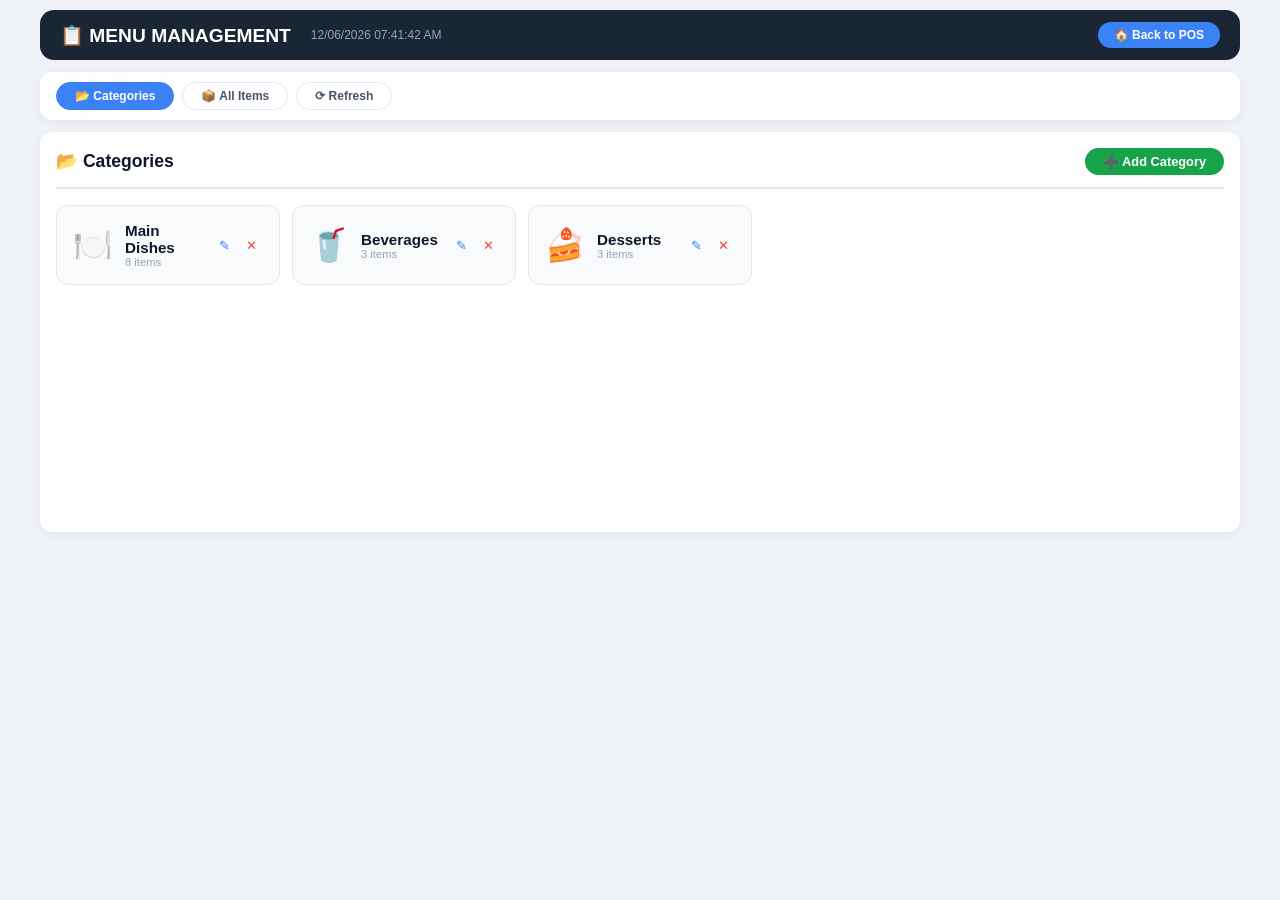
==== items.html @ c038de0b "Add files via upload" ====
<!DOCTYPE html>
<html lang="en">
<head>
    <meta charset="UTF-8" />
    <meta name="viewport" content="width=device-width, initial-scale=1.0, maximum-scale=1.0, user-scalable=no" />
    <title>Menu Management</title>
    <link rel="stylesheet" href="style-items.css" />
</head>
<body>

<!-- ===== HEADER ===== -->
<div class="main-header">
    <div class="header-left">
        <h1>📋 MENU MANAGEMENT</h1>
        <span class="datetime" id="datetime">--</span>
    </div>
    <div class="header-right">
        <button onclick="window.location.href='index.html'" class="back-btn">🏠 Back to POS</button>
    </div>
</div>

<!-- ===== ACTIONS BAR ===== -->
<div class="actions-bar">
    <button class="active" id="showCategoriesBtn">📂 Categories</button>
    <button id="showAllItemsBtn">📦 All Items</button>
    <button id="refreshBtn">⟳ Refresh</button>
</div>

<!-- ===== MAIN CONTENT ===== -->
<div class="main-content" id="mainContent">
    <!-- Rendered by JS -->
</div>

<!-- ===== ADD CATEGORY MODAL ===== -->
<div class="modal-overlay" id="addCategoryModal">
    <div class="modal modal-small">
        <div class="modal-header">
            <h2>📁 Add New Category</h2>
            <button class="close-btn" id="closeCategoryModalBtn">✕</button>
        </div>
        <label>Category Name</label>
        <input type="text" id="newCategoryName" placeholder="e.g. Seafood" />
        <div class="modal-actions">
            <button class="save-btn" id="saveCategoryBtn">💾 Save</button>
            <button class="cancel-btn" id="cancelCategoryBtn">✕ Cancel</button>
        </div>
    </div>
</div>

<!-- ===== ADD ITEM MODAL ===== -->
<div class="modal-overlay" id="addItemModal">
    <div class="modal modal-small">
        <div class="modal-header">
            <h2 id="itemModalTitle">➕ Add New Item</h2>
            <button class="close-btn" id="closeItemModalBtn">✕</button>
        </div>
        <label>Item Name</label>
        <input type="text" id="newItemName" placeholder="e.g. Grilled Fish" />
        <label>Price ($)</label>
        <input type="number" id="newItemPrice" placeholder="0.00" step="0.01" min="0" />
        <label>Category</label>
        <select id="newItemCategory">
            <!-- Rendered by JS -->
        </select>
        <input type="hidden" id="editItemId" value="" />
        <div class="modal-actions">
            <button class="save-btn" id="saveItemBtn">💾 Save</button>
            <button class="delete-btn" id="deleteItemBtn" style="display:none;">🗑 Delete</button>
            <button class="cancel-btn" id="cancelItemBtn">✕ Cancel</button>
        </div>
    </div>
</div>

<script>
// ============================================================
//  DATA
// ============================================================
const STORAGE_KEY = 'hotel_items';
const CATEGORY_KEY = 'hotel_categories';

let items = [];
let categories = [];
let currentView = 'categories';
let editingCategory = null;

// ============================================================
//  LOAD / SAVE
// ============================================================
function loadData() {
    try {
        const storedCategories = localStorage.getItem(CATEGORY_KEY);
        categories = storedCategories ? JSON.parse(storedCategories) : ['main', 'drinks', 'desserts'];
        
        const storedItems = localStorage.getItem(STORAGE_KEY);
        if (storedItems) {
            items = JSON.parse(storedItems);
        } else {
            items = [
                { id: 1, name: '🍔 Burger', price: 8.99, category: 'main' },
                { id: 2, name: '🍕 Pizza', price: 10.99, category: 'main' },
                { id: 3, name: '🍝 Pasta', price: 9.99, category: 'main' },
                { id: 4, name: '🥗 Salad', price: 6.99, category: 'main' },
                { id: 5, name: '🍜 Noodles', price: 7.99, category: 'main' },
                { id: 6, name: '🍗 Chicken', price: 11.99, category: 'main' },
                { id: 7, name: '🥩 Steak', price: 15.99, category: 'main' },
                { id: 8, name: '🍣 Sushi', price: 12.99, category: 'main' },
                { id: 9, name: '🥤 Soda', price: 2.99, category: 'drinks' },
                { id: 10, name: '🧃 Juice', price: 3.49, category: 'drinks' },
                { id: 11, name: '☕ Coffee', price: 2.99, category: 'drinks' },
                { id: 12, name: '🍰 Cake', price: 4.99, category: 'desserts' },
                { id: 13, name: '🍦 Ice Cream', price: 3.99, category: 'desserts' },
                { id: 14, name: '🍪 Cookies', price: 2.49, category: 'desserts' },
            ];
            saveItems();
        }
        
        // Ensure all categories exist in items
        items.forEach(item => {
            if (!categories.includes(item.category)) {
                categories.push(item.category);
                saveCategories();
            }
        });
        
    } catch (e) {
        console.error('Load error:', e);
        items = [];
        categories = ['main', 'drinks', 'desserts'];
    }
}

function saveItems() { localStorage.setItem(STORAGE_KEY, JSON.stringify(items)); }
function saveCategories() { localStorage.setItem(CATEGORY_KEY, JSON.stringify(categories)); }

// ============================================================
//  DOM REFS
// ============================================================
const mainContent = document.getElementById('mainContent');
const datetimeEl = document.getElementById('datetime');
const addCategoryModal = document.getElementById('addCategoryModal');
const addItemModal = document.getElementById('addItemModal');
const newCategoryName = document.getElementById('newCategoryName');
const newItemName = document.getElementById('newItemName');
const newItemPrice = document.getElementById('newItemPrice');
const newItemCategory = document.getElementById('newItemCategory');
const editItemId = document.getElementById('editItemId');
const itemModalTitle = document.getElementById('itemModalTitle');
const deleteItemBtn = document.getElementById('deleteItemBtn');

// ============================================================
//  CLOCK
// ============================================================
function updateClock() {
    const now = new Date();
    const d = now.toLocaleDateString('en-US', { month: '2-digit', day: '2-digit', year: 'numeric' });
    const t = now.toLocaleTimeString('en-US', { hour12: true, hour: '2-digit', minute: '2-digit', second: '2-digit' });
    datetimeEl.textContent = `${d} ${t}`;
}
updateClock();
setInterval(updateClock, 1000);

// ============================================================
//  RENDER CATEGORIES
// ============================================================
function renderCategories() {
    currentView = 'categories';
    document.getElementById('showCategoriesBtn').classList.add('active');
    document.getElementById('showAllItemsBtn').classList.remove('active');
    
    let html = `
        <div class="view-header">
            <h2>📂 Categories</h2>
            <button class="add-btn" id="addCategoryBtn">➕ Add Category</button>
        </div>
        <div class="category-grid">
    `;
    
    categories.forEach(cat => {
        const count = items.filter(i => i.category === cat).length;
        const icon = getCategoryIcon(cat);
        const displayName = getCategoryDisplayName(cat);
        
        html += `
            <div class="category-card" onclick="showCategoryItems('${cat}')">
                <div class="cat-icon">${icon}</div>
                <div class="cat-info">
                    <div class="cat-name">${displayName}</div>
                    <div class="cat-count">${count} items</div>
                </div>
                <div class="cat-actions">
                    <button class="cat-edit" onclick="event.stopPropagation();editCategory('${cat}')">✎</button>
                    <button class="cat-delete" onclick="event.stopPropagation();deleteCategory('${cat}')">✕</button>
                </div>
            </div>
        `;
    });
    
    html += '</div>';
    mainContent.innerHTML = html;
    
    document.getElementById('addCategoryBtn').addEventListener('click', openAddCategoryModal);
}

// ============================================================
//  SHOW CATEGORY ITEMS
// ============================================================
function showCategoryItems(category) {
    currentView = 'category-items';
    const catItems = items.filter(i => i.category === category);
    const displayName = getCategoryDisplayName(category);
    const icon = getCategoryIcon(category);
    
    let html = `
        <div class="view-header">
            <button class="back-btn-small" onclick="renderCategories()">⬅ Back</button>
            <h2>${icon} ${displayName}</h2>
            <button class="add-btn" onclick="openAddItemModal('${category}')">➕ Add Item</button>
        </div>
        <div class="item-grid">
    `;
    
    if (catItems.length === 0) {
        html += `<div class="empty-state">No items in this category</div>`;
    } else {
        catItems.forEach(item => {
            html += `
                <div class="item-card">
                    <span class="item-name">${item.name}</span>
                    <span class="item-price">$${item.price.toFixed(2)}</span>
                    <div class="item-actions">
                        <button class="item-edit" onclick="editItem(${item.id})">✎</button>
                        <button class="item-delete" onclick="deleteItem(${item.id})">✕</button>
                    </div>
                </div>
            `;
        });
    }
    
    html += '</div>';
    mainContent.innerHTML = html;
}

// ============================================================
//  RENDER ALL ITEMS
// ============================================================
function renderAllItems() {
    currentView = 'all-items';
    document.getElementById('showAllItemsBtn').classList.add('active');
    document.getElementById('showCategoriesBtn').classList.remove('active');
    
    const sortedItems = [...items].sort((a, b) => a.category.localeCompare(b.category));
    
    let html = `
        <div class="view-header">
            <h2>📦 All Items (${items.length})</h2>
            <button class="add-btn" onclick="openAddItemModal()">➕ Add Item</button>
        </div>
        <div class="item-grid all-items">
    `;
    
    if (items.length === 0) {
        html += `<div class="empty-state">No items found</div>`;
    } else {
        sortedItems.forEach(item => {
            html += `
                <div class="item-card">
                    <span class="item-category">${getCategoryDisplayName(item.category)}</span>
                    <span class="item-name">${item.name}</span>
                    <span class="item-price">$${item.price.toFixed(2)}</span>
                    <div class="item-actions">
                        <button class="item-edit" onclick="editItem(${item.id})">✎</button>
                        <button class="item-delete" onclick="deleteItem(${item.id})">✕</button>
                    </div>
                </div>
            `;
        });
    }
    
    html += '</div>';
    mainContent.innerHTML = html;
}

// ============================================================
//  CATEGORY MANAGEMENT
// ============================================================
function openAddCategoryModal() {
    newCategoryName.value = '';
    addCategoryModal.classList.add('open');
}

function editCategory(category) {
    editingCategory = category;
    newCategoryName.value = category;
    addCategoryModal.classList.add('open');
}

document.getElementById('saveCategoryBtn').addEventListener('click', function() {
    const name = newCategoryName.value.trim();
    if (!name) {
        alert('Please enter a category name!');
        return;
    }
    
    if (editingCategory) {
        // Edit existing category
        const oldName = editingCategory;
        const index = categories.indexOf(oldName);
        if (index !== -1) {
            categories[index] = name;
            // Update items with old category name
            items.forEach(item => {
                if (item.category === oldName) {
                    item.category = name;
                }
            });
            saveCategories();
            saveItems();
        }
        editingCategory = null;
        alert(`✅ Category updated!`);
    } else {
        // Add new category
        if (categories.includes(name)) {
            alert('Category already exists!');
            return;
        }
        categories.push(name);
        saveCategories();
        alert(`✅ Category "${name}" added!`);
    }
    
    addCategoryModal.classList.remove('open');
    renderCategories();
});

document.getElementById('cancelCategoryBtn').addEventListener('click', function() {
    addCategoryModal.classList.remove('open');
    editingCategory = null;
});

document.getElementById('closeCategoryModalBtn').addEventListener('click', function() {
    addCategoryModal.classList.remove('open');
    editingCategory = null;
});

function deleteCategory(category) {
    if (!confirm(`Delete category "${getCategoryDisplayName(category)}" and all its items?`)) return;
    
    items = items.filter(i => i.category !== category);
    categories = categories.filter(c => c !== category);
    saveItems();
    saveCategories();
    renderCategories();
    alert(`✅ Category deleted!`);
}

// ============================================================
//  ITEM MANAGEMENT
// ============================================================
function openAddItemModal(category = null) {
    itemModalTitle.textContent = '➕ Add New Item';
    newItemName.value = '';
    newItemPrice.value = '';
    editItemId.value = '';
    deleteItemBtn.style.display = 'none';
    
    // Populate category dropdown
    newItemCategory.innerHTML = categories.map(cat => 
        `<option value="${cat}" ${cat === category ? 'selected' : ''}>${getCategoryDisplayName(cat)}</option>`
    ).join('');
    
    addItemModal.classList.add('open');
}

function editItem(id) {
    const item = items.find(i => i.id === id);
    if (!item) return;
    
    itemModalTitle.textContent = '✎ Edit Item';
    newItemName.value = item.name;
    newItemPrice.value = item.price;
    editItemId.value = id;
    deleteItemBtn.style.display = 'block';
    
    newItemCategory.innerHTML = categories.map(cat => 
        `<option value="${cat}" ${cat === item.category ? 'selected' : ''}>${getCategoryDisplayName(cat)}</option>`
    ).join('');
    
    addItemModal.classList.add('open');
}

document.getElementById('saveItemBtn').addEventListener('click', function() {
    const name = newItemName.value.trim();
    const price = parseFloat(newItemPrice.value);
    const category = newItemCategory.value;
    const editId = editItemId.value;
    
    if (!name) {
        alert('Please enter an item name!');
        return;
    }
    if (isNaN(price) || price < 0) {
        alert('Please enter a valid price!');
        return;
    }
    
    if (editId) {
        // Edit existing item
        const idx = items.findIndex(i => i.id === parseInt(editId));
        if (idx !== -1) {
            // Check duplicate name in same category
            const duplicate = items.find(i => i.name === name && i.category === category && i.id !== parseInt(editId));
            if (duplicate) {
                alert('Item with this name already exists in this category!');
                return;
            }
            items[idx].name = name;
            items[idx].price = price;
            items[idx].category = category;
            saveItems();
            alert(`✅ Item updated!`);
        }
    } else {
        // Add new item
        const duplicate = items.find(i => i.name === name && i.category === category);
        if (duplicate) {
            alert('Item already exists in this category!');
            return;
        }
        const maxId = items.reduce((max, i) => Math.max(max, i.id), 0);
        items.push({ id: maxId + 1, name, price, category });
        saveItems();
        alert(`✅ Item "${name}" added!`);
    }
    
    addItemModal.classList.remove('open');
    
    if (currentView === 'all-items') {
        renderAllItems();
    } else {
        renderCategories();
    }
});

document.getElementById('deleteItemBtn').addEventListener('click', function() {
    const id = parseInt(editItemId.value);
    if (!id) return;
    if (!confirm('Delete this item permanently?')) return;
    
    items = items.filter(i => i.id !== id);
    saveItems();
    addItemModal.classList.remove('open');
    
    if (currentView === 'all-items') {
        renderAllItems();
    } else {
        renderCategories();
    }
    alert(`✅ Item deleted!`);
});

document.getElementById('cancelItemBtn').addEventListener('click', function() {
    addItemModal.classList.remove('open');
});

document.getElementById('closeItemModalBtn').addEventListener('click', function() {
    addItemModal.classList.remove('open');
});

function deleteItem(id) {
    if (!confirm('Delete this item permanently?')) return;
    items = items.filter(i => i.id !== id);
    saveItems();
    
    if (currentView === 'all-items') {
        renderAllItems();
    } else {
        renderCategories();
    }
    alert(`✅ Item deleted!`);
}

// ============================================================
//  CATEGORY HELPERS
// ============================================================
function getCategoryIcon(category) {
    const icons = {
        'main': '🍽️',
        'drinks': '🥤',
        'desserts': '🍰'
    };
    return icons[category] || '📁';
}

function getCategoryDisplayName(category) {
    const names = {
        'main': 'Main Dishes',
        'drinks': 'Beverages',
        'desserts': 'Desserts'
    };
    return names[category] || category.charAt(0).toUpperCase() + category.slice(1);
}

// ============================================================
//  FILTER BUTTONS
// ============================================================
document.getElementById('showCategoriesBtn').addEventListener('click', renderCategories);
document.getElementById('showAllItemsBtn').addEventListener('click', renderAllItems);
document.getElementById('refreshBtn').addEventListener('click', function() {
    loadData();
    if (currentView === 'all-items') {
        renderAllItems();
    } else {
        renderCategories();
    }
});

// ============================================================
//  MODAL CLOSE (click outside)
// ============================================================
addCategoryModal.addEventListener('click', (e) => {
    if (e.target === addCategoryModal) {
        addCategoryModal.classList.remove('open');
        editingCategory = null;
    }
});

addItemModal.addEventListener('click', (e) => {
    if (e.target === addItemModal) {
        addItemModal.classList.remove('open');
    }
});

// ============================================================
//  EXPORT FUNCTIONS
// ============================================================
window.renderCategories = renderCategories;
window.renderAllItems = renderAllItems;
window.showCategoryItems = showCategoryItems;
window.openAddItemModal = openAddItemModal;
window.editItem = editItem;
window.deleteItem = deleteItem;
window.deleteCategory = deleteCategory;
window.editCategory = editCategory;
window.openAddCategoryModal = openAddCategoryModal;

// ============================================================
//  INIT
// ============================================================
loadData();
renderCategories();
</script>

</body>
</html>
---- style-items.css ----
/* ============================================================
   ITEMS MANAGEMENT STYLES
   ============================================================ */

* {
    margin: 0;
    padding: 0;
    box-sizing: border-box;
    font-family: 'Segoe UI', Tahoma, Geneva, Verdana, sans-serif;
    user-select: none;
}

body {
    background: #eef2f7;
    min-height: 100vh;
    padding: 10px;
}

/* ===== HEADER ===== */
.main-header {
    max-width: 1200px;
    margin: 0 auto;
    background: #1a2634;
    padding: 12px 20px;
    border-radius: 14px;
    display: flex;
    justify-content: space-between;
    align-items: center;
    flex-wrap: wrap;
    gap: 10px;
}
.main-header h1 {
    color: #fff;
    font-size: 1.2rem;
}
.main-header .datetime {
    color: #94a3b8;
    font-size: 0.75rem;
    margin-left: 12px;
}
.header-left {
    display: flex;
    align-items: center;
    gap: 8px;
    flex-wrap: wrap;
}
.header-right {
    display: flex;
    gap: 6px;
    flex-wrap: wrap;
}
.back-btn {
    background: #3b82f6;
    color: #fff;
    border: none;
    padding: 6px 16px;
    border-radius: 30px;
    font-weight: 600;
    font-size: 0.75rem;
    cursor: pointer;
}
.back-btn:hover {
    background: #2563eb;
}

/* ===== ACTIONS BAR ===== */
.actions-bar {
    max-width: 1200px;
    margin: 12px auto 0;
    display: flex;
    gap: 8px;
    flex-wrap: wrap;
    background: #fff;
    padding: 10px 16px;
    border-radius: 12px;
    box-shadow: 0 2px 8px rgba(0,0,0,0.06);
}
.actions-bar button {
    padding: 6px 18px;
    border-radius: 30px;
    font-size: 0.75rem;
    font-weight: 600;
    cursor: pointer;
    border: 1px solid #e2e8f0;
    background: #fff;
    color: #475569;
    transition: 0.2s;
}
.actions-bar button.active {
    background: #3b82f6;
    color: #fff;
    border-color: #3b82f6;
}
.actions-bar button:hover {
    background: #e2e8f0;
}
.actions-bar button.active:hover {
    background: #2563eb;
}

/* ===== MAIN CONTENT ===== */
.main-content {
    max-width: 1200px;
    margin: 12px auto 0;
    background: #fff;
    border-radius: 12px;
    padding: 16px;
    box-shadow: 0 2px 8px rgba(0,0,0,0.06);
    min-height: 400px;
}

/* ===== VIEW HEADER ===== */
.view-header {
    display: flex;
    justify-content: space-between;
    align-items: center;
    margin-bottom: 16px;
    padding-bottom: 12px;
    border-bottom: 2px solid #e2e8f0;
    flex-wrap: wrap;
    gap: 10px;
}
.view-header h2 {
    color: #0f172a;
    font-size: 1.1rem;
}
.view-header .add-btn {
    background: #16a34a;
    color: #fff;
    border: none;
    padding: 6px 18px;
    border-radius: 30px;
    font-weight: 600;
    font-size: 0.8rem;
    cursor: pointer;
}
.view-header .add-btn:hover {
    background: #15803d;
}
.back-btn-small {
    background: #e2e8f0;
    color: #475569;
    border: none;
    padding: 4px 14px;
    border-radius: 30px;
    font-weight: 600;
    font-size: 0.75rem;
    cursor: pointer;
}
.back-btn-small:hover {
    background: #cbd5e1;
}

/* ===== CATEGORY GRID ===== */
.category-grid {
    display: grid;
    grid-template-columns: repeat(auto-fill, minmax(220px, 1fr));
    gap: 12px;
}
.category-card {
    background: #f8fafc;
    border: 1px solid #e2e8f0;
    border-radius: 12px;
    padding: 16px;
    display: flex;
    align-items: center;
    gap: 12px;
    cursor: pointer;
    transition: 0.2s;
}
.category-card:hover {
    border-color: #3b82f6;
    background: #f1f5f9;
    transform: translateY(-2px);
}
.category-card .cat-icon {
    font-size: 2rem;
}
.category-card .cat-info {
    flex: 1;
}
.category-card .cat-name {
    font-weight: 600;
    font-size: 0.95rem;
    color: #0f172a;
}
.category-card .cat-count {
    font-size: 0.7rem;
    color: #94a3b8;
}
.category-card .cat-actions {
    display: flex;
    gap: 4px;
}
.category-card .cat-actions button {
    background: none;
    border: none;
    cursor: pointer;
    font-size: 0.8rem;
    padding: 4px 6px;
    border-radius: 4px;
}
.category-card .cat-actions .cat-edit {
    color: #3b82f6;
}
.category-card .cat-actions .cat-edit:hover {
    background: #dbeafe;
}
.category-card .cat-actions .cat-delete {
    color: #ef4444;
}
.category-card .cat-actions .cat-delete:hover {
    background: #fee2e2;
}

/* ===== ITEM GRID ===== */
.item-grid {
    display: grid;
    grid-template-columns: 1fr;
    gap: 6px;
}
.item-grid.all-items {
    grid-template-columns: 1fr;
}

.item-card {
    display: flex;
    justify-content: space-between;
    align-items: center;
    padding: 10px 14px;
    background: #f8fafc;
    border: 1px solid #e2e8f0;
    border-radius: 8px;
    transition: 0.2s;
}
.item-card:hover {
    background: #f1f5f9;
}
.item-card .item-name {
    font-weight: 500;
    font-size: 0.9rem;
    color: #0f172a;
    flex: 1;
}
.item-card .item-price {
    font-weight: 600;
    color: #16a34a;
    font-size: 0.9rem;
    margin-right: 12px;
}
.item-card .item-category {
    font-size: 0.7rem;
    color: #94a3b8;
    margin-right: 12px;
    background: #e2e8f0;
    padding: 2px 10px;
    border-radius: 30px;
}
.item-card .item-actions {
    display: flex;
    gap: 4px;
}
.item-card .item-actions button {
    background: none;
    border: none;
    cursor: pointer;
    font-size: 0.8rem;
    padding: 4px 8px;
    border-radius: 4px;
}
.item-card .item-actions .item-edit {
    color: #3b82f6;
}
.item-card .item-actions .item-edit:hover {
    background: #dbeafe;
}
.item-card .item-actions .item-delete {
    color: #ef4444;
}
.item-card .item-actions .item-delete:hover {
    background: #fee2e2;
}

/* ================================================================
   MODAL
   ================================================================ */
.modal-overlay {
    display: none;
    position: fixed;
    top: 0;
    left: 0;
    width: 100%;
    height: 100%;
    background: rgba(0,0,0,0.5);
    z-index: 999;
    justify-content: center;
    align-items: center;
}
.modal-overlay.open {
    display: flex;
}
.modal {
    background: #fff;
    border-radius: 16px;
    padding: 24px;
    max-width: 420px;
    width: 92%;
    max-height: 90vh;
    overflow-y: auto;
    box-shadow: 0 20px 60px rgba(0,0,0,0.3);
}
.modal-small {
    max-width: 420px;
}
.modal-header {
    display: flex;
    justify-content: space-between;
    align-items: center;
    margin-bottom: 16px;
}
.modal-header h2 {
    color: #0f172a;
    font-size: 1.1rem;
}
.close-btn {
    background: none;
    border: none;
    font-size: 1.4rem;
    cursor: pointer;
    color: #94a3b8;
}
.close-btn:hover {
    color: #475569;
}
.modal label {
    display: block;
    font-weight: 600;
    font-size: 0.8rem;
    margin-top: 12px;
    margin-bottom: 4px;
    color: #475569;
}
.modal input, .modal select {
    width: 100%;
    padding: 8px 12px;
    border: 2px solid #e2e8f0;
    border-radius: 8px;
    font-size: 0.9rem;
    outline: none;
}
.modal input:focus, .modal select:focus {
    border-color: #3b82f6;
}
.modal-actions {
    display: flex;
    gap: 10px;
    margin-top: 16px;
    flex-wrap: wrap;
}
.modal-actions button {
    padding: 8px 20px;
    border: none;
    border-radius: 30px;
    font-weight: 700;
    cursor: pointer;
    flex: 1;
    min-width: 60px;
}
.modal-actions .save-btn {
    background: #3b82f6;
    color: #fff;
}
.modal-actions .save-btn:hover {
    background: #2563eb;
}
.modal-actions .delete-btn {
    background: #ef4444;
    color: #fff;
}
.modal-actions .delete-btn:hover {
    background: #dc2626;
}
.modal-actions .cancel-btn {
    background: #e2e8f0;
    color: #475569;
}
.modal-actions .cancel-btn:hover {
    background: #cbd5e1;
}

/* ===== EMPTY STATE ===== */
.empty-state {
    color: #94a3b8;
    text-align: center;
    padding: 40px 0;
    font-size: 0.9rem;
    grid-column: 1 / -1;
}

/* ===== RESPONSIVE ===== */
@media (max-width: 600px) {
    .main-header h1 { font-size: 1rem; }
    .back-btn { font-size: 0.65rem; padding: 4px 12px; }
    .actions-bar button { font-size: 0.65rem; padding: 4px 12px; }
    .category-grid { grid-template-columns: 1fr; }
    .view-header { flex-direction: column; align-items: stretch; text-align: center; }
    .item-card { flex-wrap: wrap; gap: 4px; }
    .item-card .item-category { margin-right: 0; }
    .modal { padding: 16px; }
}
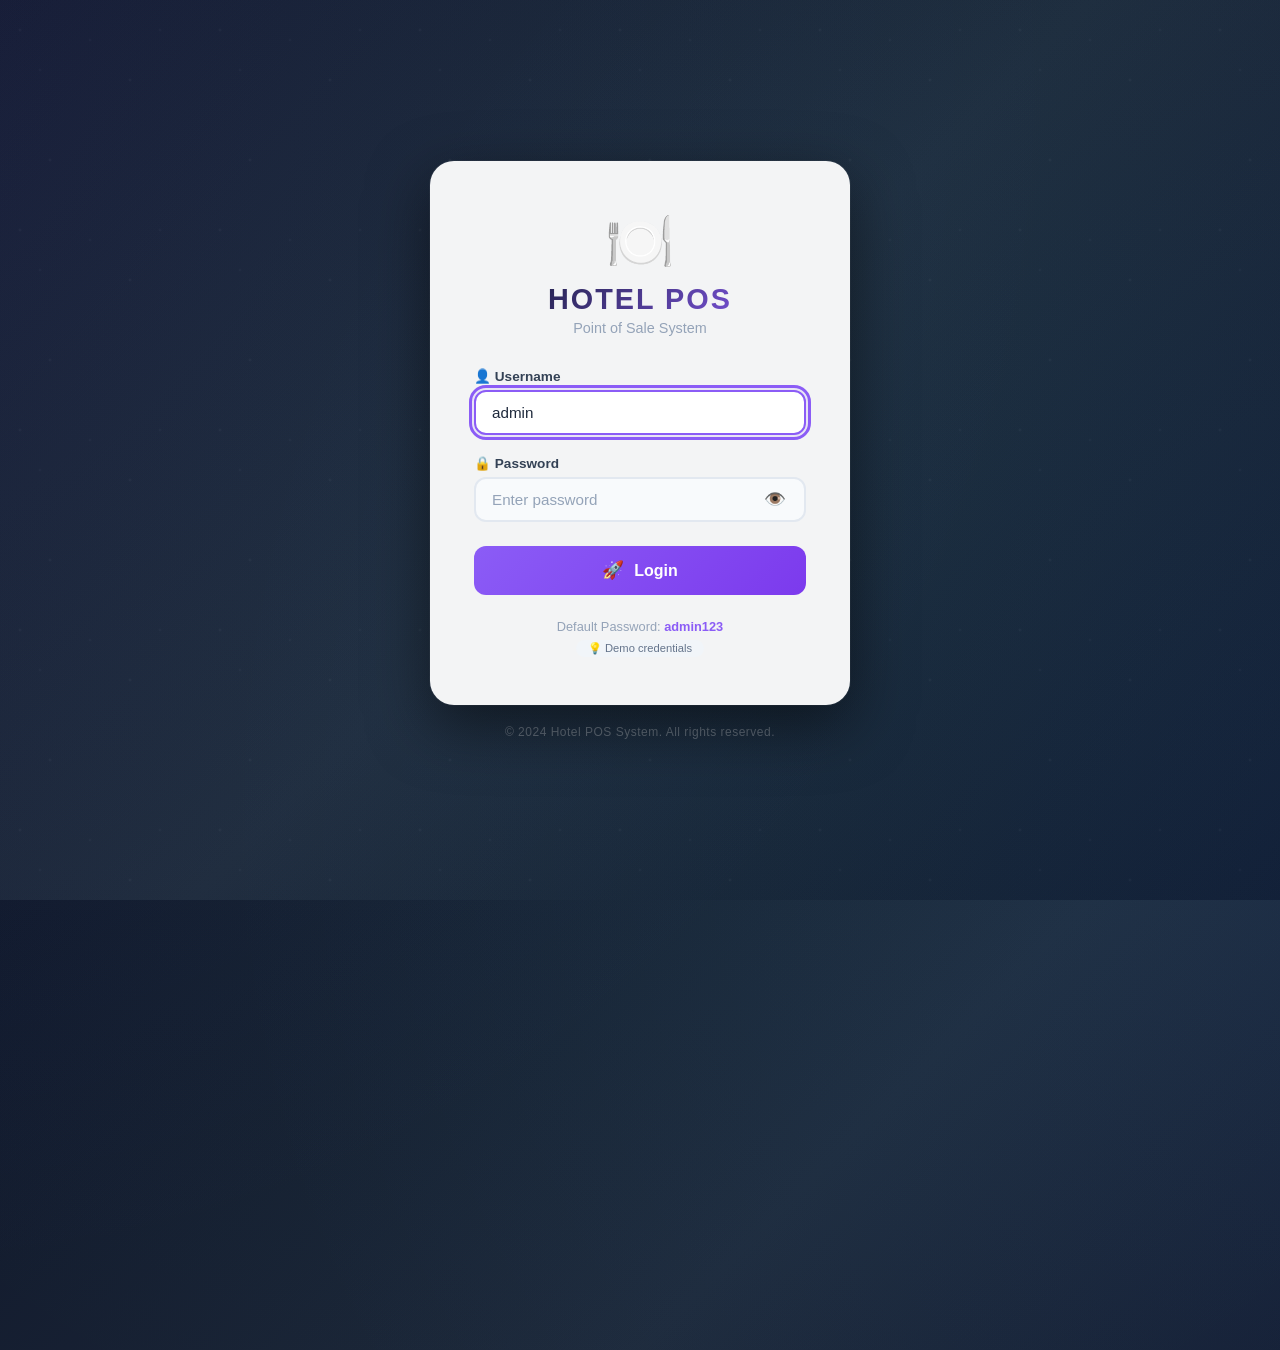
==== commit 294ac6e1: "Add files via upload" ====
--- a/items.html
+++ b/items.html
@@ -3,7 +3,7 @@
 <head>
     <meta charset="UTF-8" />
     <meta name="viewport" content="width=device-width, initial-scale=1.0, maximum-scale=1.0, user-scalable=no" />
-    <title>Menu Management</title>
+    <title>Menu Management - Hotel POS</title>
     <link rel="stylesheet" href="style-items.css" />
 </head>
 <body>
@@ -11,6 +11,11 @@
 <!-- ===== HEADER ===== -->
 <div class="main-header">
     <div class="header-left">
+        <button class="hamburger-btn" id="hamburgerBtn" onclick="toggleDropdown()">
+            <span></span>
+            <span></span>
+            <span></span>
+        </button>
         <h1>📋 MENU MANAGEMENT</h1>
         <span class="datetime" id="datetime">--</span>
     </div>
@@ -19,11 +24,58 @@
     </div>
 </div>
 
+<!-- ===== DROPDOWN MENU ===== -->
+<div class="dropdown-menu" id="dropdownMenu">
+    <div class="dropdown-content">
+        <a href="index.html" class="dropdown-item">
+            <span class="drop-icon">🧾</span>
+            <span class="drop-text">POS</span>
+        </a>
+        <a href="index.html#history" class="dropdown-item" onclick="switchTab('history')">
+            <span class="drop-icon">📜</span>
+            <span class="drop-text">History</span>
+        </a>
+        <a href="report.html" class="dropdown-item">
+            <span class="drop-icon">📊</span>
+            <span class="drop-text">Report</span>
+        </a>
+        <a href="items.html" class="dropdown-item active-link">
+            <span class="drop-icon">📋</span>
+            <span class="drop-text">Menu</span>
+        </a>
+        <a href="tables.html" class="dropdown-item">
+            <span class="drop-icon">🪑</span>
+            <span class="drop-text">Tables</span>
+        </a>
+        <a href="stock.html" class="dropdown-item">
+            <span class="drop-icon">📦</span>
+            <span class="drop-text">Stock</span>
+        </a>
+        <a href="settings.html" class="dropdown-item">
+            <span class="drop-icon">⚙️</span>
+            <span class="drop-text">Settings</span>
+        </a>
+        <div class="dropdown-divider"></div>
+        <a href="#" class="dropdown-item" onclick="toggleFullScreen();">
+            <span class="drop-icon">⛶</span>
+            <span class="drop-text">Full Screen</span>
+        </a>
+        <a href="#" class="dropdown-item" onclick="logout();">
+            <span class="drop-icon">🚪</span>
+            <span class="drop-text">Logout</span>
+        </a>
+    </div>
+</div>
+
+<!-- ===== DROPDOWN OVERLAY ===== -->
+<div class="dropdown-overlay" id="dropdownOverlay" onclick="closeDropdown()"></div>
+
 <!-- ===== ACTIONS BAR ===== -->
 <div class="actions-bar">
     <button class="active" id="showCategoriesBtn">📂 Categories</button>
     <button id="showAllItemsBtn">📦 All Items</button>
     <button id="refreshBtn">⟳ Refresh</button>
+    <button class="stock-btn" onclick="window.location.href='stock.html'">📦 Stock</button>
 </div>
 
 <!-- ===== MAIN CONTENT ===== -->
@@ -35,14 +87,16 @@
 <div class="modal-overlay" id="addCategoryModal">
     <div class="modal modal-small">
         <div class="modal-header">
-            <h2>📁 Add New Category</h2>
+            <h2 id="categoryModalTitle">📁 Add New Category</h2>
             <button class="close-btn" id="closeCategoryModalBtn">✕</button>
         </div>
-        <label>Category Name</label>
-        <input type="text" id="newCategoryName" placeholder="e.g. Seafood" />
-        <div class="modal-actions">
-            <button class="save-btn" id="saveCategoryBtn">💾 Save</button>
-            <button class="cancel-btn" id="cancelCategoryBtn">✕ Cancel</button>
+        <div class="modal-body">
+            <label>Category Name</label>
+            <input type="text" id="newCategoryName" placeholder="e.g. Seafood" />
+            <div class="modal-actions">
+                <button class="save-btn" id="saveCategoryBtn">💾 Save</button>
+                <button class="cancel-btn" id="cancelCategoryBtn">✕ Cancel</button>
+            </div>
         </div>
     </div>
 </div>
@@ -54,19 +108,38 @@
             <h2 id="itemModalTitle">➕ Add New Item</h2>
             <button class="close-btn" id="closeItemModalBtn">✕</button>
         </div>
-        <label>Item Name</label>
-        <input type="text" id="newItemName" placeholder="e.g. Grilled Fish" />
-        <label>Price ($)</label>
-        <input type="number" id="newItemPrice" placeholder="0.00" step="0.01" min="0" />
-        <label>Category</label>
-        <select id="newItemCategory">
-            <!-- Rendered by JS -->
-        </select>
-        <input type="hidden" id="editItemId" value="" />
-        <div class="modal-actions">
-            <button class="save-btn" id="saveItemBtn">💾 Save</button>
-            <button class="delete-btn" id="deleteItemBtn" style="display:none;">🗑 Delete</button>
-            <button class="cancel-btn" id="cancelItemBtn">✕ Cancel</button>
+        <div class="modal-body">
+            <label>Item Name</label>
+            <input type="text" id="newItemName" placeholder="e.g. Grilled Fish" />
+            <label>Price (Rs.)</label>
+            <input type="number" id="newItemPrice" placeholder="0.00" step="0.01" min="0" />
+            <label>Category</label>
+            <select id="newItemCategory">
+                <!-- Rendered by JS -->
+            </select>
+            <input type="hidden" id="editItemId" value="" />
+            <div class="modal-actions">
+                <button class="save-btn" id="saveItemBtn">💾 Save</button>
+                <button class="delete-btn" id="deleteItemBtn" style="display:none;">🗑 Delete</button>
+                <button class="cancel-btn" id="cancelItemBtn">✕ Cancel</button>
+            </div>
+        </div>
+    </div>
+</div>
+
+<!-- ===== CONFIRM DELETE MODAL ===== -->
+<div class="modal-overlay" id="confirmModal">
+    <div class="modal modal-small">
+        <div class="modal-header">
+            <h2>⚠️ Confirm Delete</h2>
+            <button class="close-btn" id="closeConfirmModalBtn">✕</button>
+        </div>
+        <div class="modal-body">
+            <p id="confirmMessage" style="margin-bottom:16px;color:#475569;">Are you sure you want to delete this?</p>
+            <div class="modal-actions">
+                <button class="delete-btn" id="confirmDeleteBtn">🗑 Delete</button>
+                <button class="cancel-btn" id="cancelConfirmBtn">✕ Cancel</button>
+            </div>
         </div>
     </div>
 </div>
@@ -82,6 +155,8 @@
 let categories = [];
 let currentView = 'categories';
 let editingCategory = null;
+let pendingDelete = null;
+let pendingDeleteType = null;
 
 // ============================================================
 //  LOAD / SAVE
@@ -139,13 +214,16 @@
 const datetimeEl = document.getElementById('datetime');
 const addCategoryModal = document.getElementById('addCategoryModal');
 const addItemModal = document.getElementById('addItemModal');
+const confirmModal = document.getElementById('confirmModal');
 const newCategoryName = document.getElementById('newCategoryName');
 const newItemName = document.getElementById('newItemName');
 const newItemPrice = document.getElementById('newItemPrice');
 const newItemCategory = document.getElementById('newItemCategory');
 const editItemId = document.getElementById('editItemId');
 const itemModalTitle = document.getElementById('itemModalTitle');
+const categoryModalTitle = document.getElementById('categoryModalTitle');
 const deleteItemBtn = document.getElementById('deleteItemBtn');
+const confirmMessage = document.getElementById('confirmMessage');
 
 // ============================================================
 //  CLOCK
@@ -160,6 +238,27 @@
 setInterval(updateClock, 1000);
 
 // ============================================================
+//  DROPDOWN MENU
+// ============================================================
+function toggleDropdown() {
+    const btn = document.getElementById('hamburgerBtn');
+    const menu = document.getElementById('dropdownMenu');
+    const overlay = document.getElementById('dropdownOverlay');
+    
+    btn.classList.toggle('open');
+    menu.classList.toggle('open');
+    overlay.classList.toggle('active');
+    document.body.style.overflow = menu.classList.contains('open') ? 'hidden' : '';
+}
+
+function closeDropdown() {
+    document.getElementById('hamburgerBtn').classList.remove('open');
+    document.getElementById('dropdownMenu').classList.remove('open');
+    document.getElementById('dropdownOverlay').classList.remove('active');
+    document.body.style.overflow = '';
+}
+
+// ============================================================
 //  RENDER CATEGORIES
 // ============================================================
 function renderCategories() {
@@ -169,36 +268,47 @@
     
     let html = `
         <div class="view-header">
-            <h2>📂 Categories</h2>
+            <h2>📂 Categories <span class="count-badge">${categories.length}</span></h2>
             <button class="add-btn" id="addCategoryBtn">➕ Add Category</button>
         </div>
         <div class="category-grid">
     `;
     
-    categories.forEach(cat => {
-        const count = items.filter(i => i.category === cat).length;
-        const icon = getCategoryIcon(cat);
-        const displayName = getCategoryDisplayName(cat);
-        
+    if (categories.length === 0) {
         html += `
-            <div class="category-card" onclick="showCategoryItems('${cat}')">
-                <div class="cat-icon">${icon}</div>
-                <div class="cat-info">
-                    <div class="cat-name">${displayName}</div>
-                    <div class="cat-count">${count} items</div>
-                </div>
-                <div class="cat-actions">
-                    <button class="cat-edit" onclick="event.stopPropagation();editCategory('${cat}')">✎</button>
-                    <button class="cat-delete" onclick="event.stopPropagation();deleteCategory('${cat}')">✕</button>
-                </div>
+            <div class="empty-state" style="grid-column:1/-1;">
+                <span style="font-size:3rem;">📂</span>
+                <p>No categories found</p>
+                <p style="font-size:0.85rem;color:#94a3b8;">Click "Add Category" to create one</p>
             </div>
         `;
-    });
+    } else {
+        categories.forEach(cat => {
+            const count = items.filter(i => i.category === cat).length;
+            const icon = getCategoryIcon(cat);
+            const displayName = getCategoryDisplayName(cat);
+            
+            html += `
+                <div class="category-card" onclick="showCategoryItems('${cat}')">
+                    <div class="cat-icon">${icon}</div>
+                    <div class="cat-info">
+                        <div class="cat-name">${displayName}</div>
+                        <div class="cat-count">${count} item${count !== 1 ? 's' : ''}</div>
+                    </div>
+                    <div class="cat-actions">
+                        <button class="cat-edit" onclick="event.stopPropagation();editCategory('${cat}')" title="Edit Category">✎</button>
+                        <button class="cat-delete" onclick="event.stopPropagation();confirmDeleteCategory('${cat}')" title="Delete Category">✕</button>
+                    </div>
+                </div>
+            `;
+        });
+    }
     
     html += '</div>';
     mainContent.innerHTML = html;
     
-    document.getElementById('addCategoryBtn').addEventListener('click', openAddCategoryModal);
+    const addBtn = document.getElementById('addCategoryBtn');
+    if (addBtn) addBtn.addEventListener('click', openAddCategoryModal);
 }
 
 // ============================================================
@@ -213,23 +323,29 @@
     let html = `
         <div class="view-header">
             <button class="back-btn-small" onclick="renderCategories()">⬅ Back</button>
-            <h2>${icon} ${displayName}</h2>
+            <h2>${icon} ${displayName} <span class="count-badge">${catItems.length}</span></h2>
             <button class="add-btn" onclick="openAddItemModal('${category}')">➕ Add Item</button>
         </div>
         <div class="item-grid">
     `;
     
     if (catItems.length === 0) {
-        html += `<div class="empty-state">No items in this category</div>`;
+        html += `
+            <div class="empty-state">
+                <span style="font-size:3rem;">🍽️</span>
+                <p>No items in this category</p>
+                <p style="font-size:0.85rem;color:#94a3b8;">Click "Add Item" to add one</p>
+            </div>
+        `;
     } else {
         catItems.forEach(item => {
             html += `
                 <div class="item-card">
                     <span class="item-name">${item.name}</span>
-                    <span class="item-price">$${item.price.toFixed(2)}</span>
+                    <span class="item-price">Rs. ${item.price.toFixed(2)}</span>
                     <div class="item-actions">
-                        <button class="item-edit" onclick="editItem(${item.id})">✎</button>
-                        <button class="item-delete" onclick="deleteItem(${item.id})">✕</button>
+                        <button class="item-edit" onclick="editItem(${item.id})" title="Edit Item">✎</button>
+                        <button class="item-delete" onclick="confirmDeleteItem(${item.id})" title="Delete Item">✕</button>
                     </div>
                 </div>
             `;
@@ -252,24 +368,30 @@
     
     let html = `
         <div class="view-header">
-            <h2>📦 All Items (${items.length})</h2>
+            <h2>📦 All Items <span class="count-badge">${items.length}</span></h2>
             <button class="add-btn" onclick="openAddItemModal()">➕ Add Item</button>
         </div>
         <div class="item-grid all-items">
     `;
     
     if (items.length === 0) {
-        html += `<div class="empty-state">No items found</div>`;
+        html += `
+            <div class="empty-state" style="grid-column:1/-1;">
+                <span style="font-size:3rem;">📦</span>
+                <p>No items found</p>
+                <p style="font-size:0.85rem;color:#94a3b8;">Click "Add Item" to add one</p>
+            </div>
+        `;
     } else {
         sortedItems.forEach(item => {
             html += `
                 <div class="item-card">
                     <span class="item-category">${getCategoryDisplayName(item.category)}</span>
                     <span class="item-name">${item.name}</span>
-                    <span class="item-price">$${item.price.toFixed(2)}</span>
+                    <span class="item-price">Rs. ${item.price.toFixed(2)}</span>
                     <div class="item-actions">
-                        <button class="item-edit" onclick="editItem(${item.id})">✎</button>
-                        <button class="item-delete" onclick="deleteItem(${item.id})">✕</button>
+                        <button class="item-edit" onclick="editItem(${item.id})" title="Edit Item">✎</button>
+                        <button class="item-delete" onclick="confirmDeleteItem(${item.id})" title="Delete Item">✕</button>
                     </div>
                 </div>
             `;
@@ -285,19 +407,24 @@
 // ============================================================
 function openAddCategoryModal() {
     newCategoryName.value = '';
+    editingCategory = null;
+    categoryModalTitle.textContent = '📁 Add New Category';
     addCategoryModal.classList.add('open');
+    setTimeout(() => newCategoryName.focus(), 100);
 }
 
 function editCategory(category) {
     editingCategory = category;
     newCategoryName.value = category;
+    categoryModalTitle.textContent = '✎ Edit Category';
     addCategoryModal.classList.add('open');
+    setTimeout(() => newCategoryName.focus(), 100);
 }
 
 document.getElementById('saveCategoryBtn').addEventListener('click', function() {
     const name = newCategoryName.value.trim();
     if (!name) {
-        alert('Please enter a category name!');
+        alert('⚠️ Please enter a category name!');
         return;
     }
     
@@ -317,16 +444,16 @@
             saveItems();
         }
         editingCategory = null;
-        alert(`✅ Category updated!`);
+        showToast('✅ Category updated successfully!');
     } else {
         // Add new category
         if (categories.includes(name)) {
-            alert('Category already exists!');
+            alert('⚠️ Category already exists!');
             return;
         }
         categories.push(name);
         saveCategories();
-        alert(`✅ Category "${name}" added!`);
+        showToast(`✅ Category "${name}" added successfully!`);
     }
     
     addCategoryModal.classList.remove('open');
@@ -343,16 +470,68 @@
     editingCategory = null;
 });
 
-function deleteCategory(category) {
-    if (!confirm(`Delete category "${getCategoryDisplayName(category)}" and all its items?`)) return;
-    
-    items = items.filter(i => i.category !== category);
-    categories = categories.filter(c => c !== category);
-    saveItems();
-    saveCategories();
-    renderCategories();
-    alert(`✅ Category deleted!`);
-}
+function confirmDeleteCategory(category) {
+    const displayName = getCategoryDisplayName(category);
+    const count = items.filter(i => i.category === category).length;
+    confirmMessage.innerHTML = `
+        <strong>Delete category "${displayName}"?</strong><br/>
+        This will also delete all <strong>${count}</strong> item${count !== 1 ? 's' : ''} in this category.
+        <br/><br/>This action cannot be undone!
+    `;
+    pendingDelete = category;
+    pendingDeleteType = 'category';
+    confirmModal.classList.add('open');
+}
+
+function confirmDeleteItem(id) {
+    const item = items.find(i => i.id === id);
+    if (!item) return;
+    confirmMessage.innerHTML = `
+        <strong>Delete "${item.name}"?</strong><br/>
+        This action cannot be undone!
+    `;
+    pendingDelete = id;
+    pendingDeleteType = 'item';
+    confirmModal.classList.add('open');
+}
+
+function executeDelete() {
+    if (pendingDeleteType === 'category') {
+        const category = pendingDelete;
+        items = items.filter(i => i.category !== category);
+        categories = categories.filter(c => c !== category);
+        saveItems();
+        saveCategories();
+        showToast(`✅ Category deleted!`);
+    } else if (pendingDeleteType === 'item') {
+        const id = pendingDelete;
+        items = items.filter(i => i.id !== id);
+        saveItems();
+        showToast(`✅ Item deleted!`);
+    }
+    
+    pendingDelete = null;
+    pendingDeleteType = null;
+    confirmModal.classList.remove('open');
+    
+    if (currentView === 'all-items') {
+        renderAllItems();
+    } else {
+        renderCategories();
+    }
+}
+
+document.getElementById('confirmDeleteBtn').addEventListener('click', executeDelete);
+document.getElementById('cancelConfirmBtn').addEventListener('click', function() {
+    confirmModal.classList.remove('open');
+    pendingDelete = null;
+    pendingDeleteType = null;
+});
+document.getElementById('closeConfirmModalBtn').addEventListener('click', function() {
+    confirmModal.classList.remove('open');
+    pendingDelete = null;
+    pendingDeleteType = null;
+});
 
 // ============================================================
 //  ITEM MANAGEMENT
@@ -370,6 +549,7 @@
     ).join('');
     
     addItemModal.classList.add('open');
+    setTimeout(() => newItemName.focus(), 100);
 }
 
 function editItem(id) {
@@ -387,6 +567,7 @@
     ).join('');
     
     addItemModal.classList.add('open');
+    setTimeout(() => newItemName.focus(), 100);
 }
 
 document.getElementById('saveItemBtn').addEventListener('click', function() {
@@ -396,11 +577,11 @@
     const editId = editItemId.value;
     
     if (!name) {
-        alert('Please enter an item name!');
+        alert('⚠️ Please enter an item name!');
         return;
     }
     if (isNaN(price) || price < 0) {
-        alert('Please enter a valid price!');
+        alert('⚠️ Please enter a valid price!');
         return;
     }
     
@@ -409,28 +590,31 @@
         const idx = items.findIndex(i => i.id === parseInt(editId));
         if (idx !== -1) {
             // Check duplicate name in same category
-            const duplicate = items.find(i => i.name === name && i.category === category && i.id !== parseInt(editId));
+            const duplicate = items.find(i => i.name.toLowerCase() === name.toLowerCase() && 
+                                             i.category === category && 
+                                             i.id !== parseInt(editId));
             if (duplicate) {
-                alert('Item with this name already exists in this category!');
+                alert('⚠️ Item with this name already exists in this category!');
                 return;
             }
             items[idx].name = name;
             items[idx].price = price;
             items[idx].category = category;
             saveItems();
-            alert(`✅ Item updated!`);
+            showToast(`✅ Item "${name}" updated!`);
         }
     } else {
         // Add new item
-        const duplicate = items.find(i => i.name === name && i.category === category);
+        const duplicate = items.find(i => i.name.toLowerCase() === name.toLowerCase() && 
+                                         i.category === category);
         if (duplicate) {
-            alert('Item already exists in this category!');
+            alert('⚠️ Item already exists in this category!');
             return;
         }
         const maxId = items.reduce((max, i) => Math.max(max, i.id), 0);
         items.push({ id: maxId + 1, name, price, category });
         saveItems();
-        alert(`✅ Item "${name}" added!`);
+        showToast(`✅ Item "${name}" added!`);
     }
     
     addItemModal.classList.remove('open');
@@ -445,18 +629,8 @@
 document.getElementById('deleteItemBtn').addEventListener('click', function() {
     const id = parseInt(editItemId.value);
     if (!id) return;
-    if (!confirm('Delete this item permanently?')) return;
-    
-    items = items.filter(i => i.id !== id);
-    saveItems();
     addItemModal.classList.remove('open');
-    
-    if (currentView === 'all-items') {
-        renderAllItems();
-    } else {
-        renderCategories();
-    }
-    alert(`✅ Item deleted!`);
+    confirmDeleteItem(id);
 });
 
 document.getElementById('cancelItemBtn').addEventListener('click', function() {
@@ -466,19 +640,6 @@
 document.getElementById('closeItemModalBtn').addEventListener('click', function() {
     addItemModal.classList.remove('open');
 });
-
-function deleteItem(id) {
-    if (!confirm('Delete this item permanently?')) return;
-    items = items.filter(i => i.id !== id);
-    saveItems();
-    
-    if (currentView === 'all-items') {
-        renderAllItems();
-    } else {
-        renderCategories();
-    }
-    alert(`✅ Item deleted!`);
-}
 
 // ============================================================
 //  CATEGORY HELPERS
@@ -487,7 +648,11 @@
     const icons = {
         'main': '🍽️',
         'drinks': '🥤',
-        'desserts': '🍰'
+        'desserts': '🍰',
+        'seafood': '🐟',
+        'appetizers': '🍢',
+        'soups': '🍲',
+        'specials': '⭐'
     };
     return icons[category] || '📁';
 }
@@ -496,7 +661,11 @@
     const names = {
         'main': 'Main Dishes',
         'drinks': 'Beverages',
-        'desserts': 'Desserts'
+        'desserts': 'Desserts',
+        'seafood': 'Seafood',
+        'appetizers': 'Appetizers',
+        'soups': 'Soups',
+        'specials': 'Specials'
     };
     return names[category] || category.charAt(0).toUpperCase() + category.slice(1);
 }
@@ -513,6 +682,7 @@
     } else {
         renderCategories();
     }
+    showToast('🔄 Refreshed!');
 });
 
 // ============================================================
@@ -530,6 +700,95 @@
         addItemModal.classList.remove('open');
     }
 });
+
+confirmModal.addEventListener('click', (e) => {
+    if (e.target === confirmModal) {
+        confirmModal.classList.remove('open');
+        pendingDelete = null;
+        pendingDeleteType = null;
+    }
+});
+
+// ============================================================
+//  TOAST NOTIFICATION
+// ============================================================
+function showToast(message) {
+    let toast = document.getElementById('toast');
+    if (!toast) {
+        toast = document.createElement('div');
+        toast.id = 'toast';
+        toast.style.cssText = `
+            position: fixed;
+            bottom: 30px;
+            left: 50%;
+            transform: translateX(-50%) translateY(100px);
+            background: #1e293b;
+            color: white;
+            padding: 14px 28px;
+            border-radius: 12px;
+            font-size: 0.95rem;
+            z-index: 9999;
+            opacity: 0;
+            transition: all 0.5s ease;
+            box-shadow: 0 10px 40px rgba(0,0,0,0.3);
+            max-width: 90%;
+            text-align: center;
+            pointer-events: none;
+        `;
+        document.body.appendChild(toast);
+    }
+    
+    toast.textContent = message;
+    toast.style.opacity = '1';
+    toast.style.transform = 'translateX(-50%) translateY(0)';
+    
+    clearTimeout(toast._timeout);
+    toast._timeout = setTimeout(() => {
+        toast.style.opacity = '0';
+        toast.style.transform = 'translateX(-50%) translateY(100px)';
+    }, 3000);
+}
+
+// ============================================================
+//  FULL SCREEN
+// ============================================================
+function toggleFullScreen() {
+    if (!document.fullscreenElement && !document.webkitFullscreenElement) {
+        const el = document.documentElement;
+        if (el.requestFullscreen) {
+            el.requestFullscreen();
+        } else if (el.webkitRequestFullscreen) {
+            el.webkitRequestFullscreen();
+        }
+    } else {
+        if (document.exitFullscreen) {
+            document.exitFullscreen();
+        } else if (document.webkitExitFullscreen) {
+            document.webkitExitFullscreen();
+        }
+    }
+}
+
+// ============================================================
+//  LOGOUT
+// ============================================================
+function logout() {
+    if (confirm('Are you sure you want to logout?')) {
+        localStorage.removeItem('hotel_logged_in');
+        localStorage.removeItem('hotel_username');
+        window.location.href = 'login.html';
+    }
+}
+
+// ============================================================
+//  CHECK LOGIN STATUS
+// ============================================================
+function checkLoginStatus() {
+    const isLoggedIn = localStorage.getItem('hotel_logged_in');
+    if (isLoggedIn !== 'true') {
+        window.location.href = 'login.html';
+    }
+}
 
 // ============================================================
 //  EXPORT FUNCTIONS
@@ -539,17 +798,47 @@
 window.showCategoryItems = showCategoryItems;
 window.openAddItemModal = openAddItemModal;
 window.editItem = editItem;
-window.deleteItem = deleteItem;
-window.deleteCategory = deleteCategory;
+window.confirmDeleteItem = confirmDeleteItem;
+window.confirmDeleteCategory = confirmDeleteCategory;
 window.editCategory = editCategory;
 window.openAddCategoryModal = openAddCategoryModal;
+window.toggleDropdown = toggleDropdown;
+window.closeDropdown = closeDropdown;
+window.toggleFullScreen = toggleFullScreen;
+window.logout = logout;
+window.showToast = showToast;
+
+// ============================================================
+//  KEYBOARD SHORTCUTS
+// ============================================================
+document.addEventListener('keydown', (e) => {
+    if (e.key === 'Escape') {
+        addCategoryModal.classList.remove('open');
+        addItemModal.classList.remove('open');
+        confirmModal.classList.remove('open');
+        closeDropdown();
+    }
+    if ((e.ctrlKey || e.metaKey) && e.key === 'r') {
+        e.preventDefault();
+        loadData();
+        if (currentView === 'all-items') {
+            renderAllItems();
+        } else {
+            renderCategories();
+        }
+        showToast('🔄 Refreshed!');
+    }
+});
 
 // ============================================================
 //  INIT
 // ============================================================
-loadData();
-renderCategories();
+document.addEventListener('DOMContentLoaded', function() {
+    checkLoginStatus();
+    loadData();
+    renderCategories();
+});
 </script>
 
 </body>
-</html>
+</html>
--- a/style-items.css
+++ b/style-items.css
@@ -1,410 +1,854 @@
 /* ============================================================
-   ITEMS MANAGEMENT STYLES
-   ============================================================ */
-
+   RESET & BASE
+   ============================================================ */
 * {
     margin: 0;
     padding: 0;
     box-sizing: border-box;
-    font-family: 'Segoe UI', Tahoma, Geneva, Verdana, sans-serif;
-    user-select: none;
 }
 
 body {
-    background: #eef2f7;
+    font-family: -apple-system, BlinkMacSystemFont, 'Segoe UI', Roboto, 'Helvetica Neue', Arial, sans-serif;
+    background: #f1f5f9;
+    color: #1e293b;
     min-height: 100vh;
-    padding: 10px;
-}
-
-/* ===== HEADER ===== */
+    overflow-x: hidden;
+}
+
+/* ============================================================
+   HEADER
+   ============================================================ */
 .main-header {
+    background: linear-gradient(135deg, #1e293b, #0f172a);
+    color: white;
+    padding: 12px 20px;
+    display: flex;
+    justify-content: space-between;
+    align-items: center;
+    position: sticky;
+    top: 0;
+    z-index: 100;
+    box-shadow: 0 4px 12px rgba(0,0,0,0.3);
+}
+
+.header-left {
+    display: flex;
+    align-items: center;
+    gap: 16px;
+    flex: 1;
+}
+
+.header-left h1 {
+    font-size: 1.2rem;
+    font-weight: 700;
+    letter-spacing: 0.5px;
+}
+
+.datetime {
+    font-size: 0.75rem;
+    opacity: 0.8;
+    background: rgba(255,255,255,0.1);
+    padding: 4px 12px;
+    border-radius: 20px;
+    font-family: 'Courier New', monospace;
+}
+
+.header-right {
+    display: flex;
+    align-items: center;
+    gap: 8px;
+}
+
+.back-btn {
+    padding: 6px 16px;
+    border: none;
+    border-radius: 8px;
+    background: #8b5cf6;
+    color: white;
+    cursor: pointer;
+    font-size: 0.8rem;
+    transition: all 0.3s;
+    font-weight: 500;
+}
+
+.back-btn:hover {
+    background: #7c3aed;
+    transform: scale(1.02);
+}
+
+/* ============================================================
+   HAMBURGER BUTTON
+   ============================================================ */
+.hamburger-btn {
+    display: flex;
+    flex-direction: column;
+    gap: 5px;
+    background: transparent;
+    border: none;
+    cursor: pointer;
+    padding: 4px;
+    width: 32px;
+    height: 32px;
+    align-items: center;
+    justify-content: center;
+    border-radius: 8px;
+    transition: background 0.3s;
+}
+
+.hamburger-btn:hover {
+    background: rgba(255,255,255,0.1);
+}
+
+.hamburger-btn span {
+    display: block;
+    width: 24px;
+    height: 2.5px;
+    background: white;
+    border-radius: 4px;
+    transition: all 0.3s ease;
+    transform-origin: center;
+}
+
+.hamburger-btn.open span:nth-child(1) {
+    transform: translateY(7px) rotate(45deg);
+}
+
+.hamburger-btn.open span:nth-child(2) {
+    opacity: 0;
+    transform: scaleX(0);
+}
+
+.hamburger-btn.open span:nth-child(3) {
+    transform: translateY(-7px) rotate(-45deg);
+}
+
+/* ============================================================
+   DROPDOWN MENU
+   ============================================================ */
+.dropdown-overlay {
+    display: none;
+    position: fixed;
+    top: 0;
+    left: 0;
+    width: 100vw;
+    height: 100vh;
+    background: rgba(0,0,0,0.5);
+    z-index: 998;
+    backdrop-filter: blur(4px);
+}
+
+.dropdown-overlay.active {
+    display: block;
+}
+
+.dropdown-menu {
+    display: none;
+    position: fixed;
+    top: 0;
+    left: 0;
+    width: 300px;
+    height: 100vh;
+    background: white;
+    z-index: 999;
+    box-shadow: 4px 0 20px rgba(0,0,0,0.2);
+    transform: translateX(-100%);
+    transition: transform 0.3s ease;
+    overflow-y: auto;
+}
+
+.dropdown-menu.open {
+    display: block;
+    transform: translateX(0);
+}
+
+.dropdown-content {
+    padding: 20px 0;
+}
+
+.dropdown-item {
+    display: flex;
+    align-items: center;
+    gap: 14px;
+    padding: 12px 24px;
+    color: #1e293b;
+    text-decoration: none;
+    transition: background 0.2s;
+    cursor: pointer;
+    border: none;
+    background: transparent;
+    width: 100%;
+    text-align: left;
+    font-size: 0.95rem;
+}
+
+.dropdown-item:hover {
+    background: #f1f5f9;
+}
+
+.dropdown-item.active-link {
+    background: #f5f3ff;
+    color: #8b5cf6;
+    font-weight: 600;
+}
+
+.drop-icon {
+    font-size: 1.2rem;
+    width: 28px;
+    text-align: center;
+}
+
+.drop-text {
+    flex: 1;
+}
+
+.dropdown-divider {
+    height: 1px;
+    background: #e2e8f0;
+    margin: 8px 16px;
+}
+
+/* ============================================================
+   ACTIONS BAR
+   ============================================================ */
+.actions-bar {
+    background: white;
+    padding: 12px 20px;
+    display: flex;
+    gap: 10px;
+    border-bottom: 1px solid #e2e8f0;
+    flex-wrap: wrap;
+    align-items: center;
+    position: sticky;
+    top: 70px;
+    z-index: 50;
+    box-shadow: 0 2px 8px rgba(0,0,0,0.04);
+}
+
+.actions-bar button {
+    padding: 8px 18px;
+    border: 2px solid #e2e8f0;
+    background: white;
+    border-radius: 10px;
+    cursor: pointer;
+    font-size: 0.85rem;
+    font-weight: 500;
+    transition: all 0.3s;
+    color: #475569;
+}
+
+.actions-bar button:hover {
+    background: #f1f5f9;
+    border-color: #94a3b8;
+}
+
+.actions-bar button.active {
+    background: #8b5cf6;
+    color: white;
+    border-color: #8b5cf6;
+}
+
+.actions-bar button.active:hover {
+    background: #7c3aed;
+}
+
+.actions-bar .stock-btn {
+    background: #3b82f6;
+    color: white;
+    border-color: #3b82f6;
+    margin-left: auto;
+}
+
+.actions-bar .stock-btn:hover {
+    background: #2563eb;
+    border-color: #2563eb;
+}
+
+/* ============================================================
+   MAIN CONTENT
+   ============================================================ */
+.main-content {
     max-width: 1200px;
     margin: 0 auto;
-    background: #1a2634;
-    padding: 12px 20px;
-    border-radius: 14px;
+    padding: 20px;
+}
+
+/* ============================================================
+   VIEW HEADER
+   ============================================================ */
+.view-header {
     display: flex;
     justify-content: space-between;
     align-items: center;
+    margin-bottom: 20px;
     flex-wrap: wrap;
+    gap: 12px;
+}
+
+.view-header h2 {
+    display: flex;
+    align-items: center;
     gap: 10px;
-}
-.main-header h1 {
-    color: #fff;
-    font-size: 1.2rem;
-}
-.main-header .datetime {
+    font-size: 1.3rem;
+    color: #1e293b;
+}
+
+.count-badge {
+    font-size: 0.75rem;
+    background: #e2e8f0;
+    padding: 2px 12px;
+    border-radius: 20px;
+    color: #475569;
+    font-weight: 600;
+}
+
+.back-btn-small {
+    padding: 6px 14px;
+    border: none;
+    border-radius: 8px;
+    background: #e2e8f0;
+    cursor: pointer;
+    font-size: 0.85rem;
+    transition: all 0.2s;
+    font-weight: 500;
+}
+
+.back-btn-small:hover {
+    background: #cbd5e1;
+}
+
+.add-btn {
+    padding: 8px 20px;
+    border: none;
+    border-radius: 10px;
+    background: #22c55e;
+    color: white;
+    cursor: pointer;
+    font-size: 0.85rem;
+    font-weight: 600;
+    transition: all 0.3s;
+}
+
+.add-btn:hover {
+    background: #16a34a;
+    transform: scale(1.02);
+}
+
+/* ============================================================
+   CATEGORY GRID
+   ============================================================ */
+.category-grid {
+    display: grid;
+    grid-template-columns: repeat(auto-fill, minmax(280px, 1fr));
+    gap: 16px;
+}
+
+.category-card {
+    background: white;
+    border-radius: 16px;
+    padding: 18px 20px;
+    display: flex;
+    align-items: center;
+    gap: 14px;
+    box-shadow: 0 2px 8px rgba(0,0,0,0.06);
+    border: 2px solid #f1f5f9;
+    cursor: pointer;
+    transition: all 0.3s;
+}
+
+.category-card:hover {
+    border-color: #8b5cf6;
+    transform: translateY(-3px);
+    box-shadow: 0 8px 24px rgba(139, 92, 246, 0.15);
+}
+
+.cat-icon {
+    font-size: 2.2rem;
+    width: 50px;
+    height: 50px;
+    display: flex;
+    align-items: center;
+    justify-content: center;
+    background: #f8fafc;
+    border-radius: 12px;
+}
+
+.cat-info {
+    flex: 1;
+}
+
+.cat-name {
+    font-weight: 600;
+    font-size: 1rem;
+}
+
+.cat-count {
+    font-size: 0.8rem;
     color: #94a3b8;
-    font-size: 0.75rem;
-    margin-left: 12px;
-}
-.header-left {
-    display: flex;
-    align-items: center;
-    gap: 8px;
-    flex-wrap: wrap;
-}
-.header-right {
+}
+
+.cat-actions {
     display: flex;
     gap: 6px;
-    flex-wrap: wrap;
-}
-.back-btn {
-    background: #3b82f6;
-    color: #fff;
+}
+
+.cat-actions button {
+    width: 32px;
+    height: 32px;
     border: none;
-    padding: 6px 16px;
-    border-radius: 30px;
-    font-weight: 600;
-    font-size: 0.75rem;
-    cursor: pointer;
-}
-.back-btn:hover {
-    background: #2563eb;
-}
-
-/* ===== ACTIONS BAR ===== */
-.actions-bar {
-    max-width: 1200px;
-    margin: 12px auto 0;
-    display: flex;
-    gap: 8px;
-    flex-wrap: wrap;
-    background: #fff;
-    padding: 10px 16px;
-    border-radius: 12px;
-    box-shadow: 0 2px 8px rgba(0,0,0,0.06);
-}
-.actions-bar button {
-    padding: 6px 18px;
-    border-radius: 30px;
-    font-size: 0.75rem;
-    font-weight: 600;
-    cursor: pointer;
-    border: 1px solid #e2e8f0;
-    background: #fff;
-    color: #475569;
-    transition: 0.2s;
-}
-.actions-bar button.active {
-    background: #3b82f6;
-    color: #fff;
-    border-color: #3b82f6;
-}
-.actions-bar button:hover {
-    background: #e2e8f0;
-}
-.actions-bar button.active:hover {
-    background: #2563eb;
-}
-
-/* ===== MAIN CONTENT ===== */
-.main-content {
-    max-width: 1200px;
-    margin: 12px auto 0;
-    background: #fff;
-    border-radius: 12px;
-    padding: 16px;
-    box-shadow: 0 2px 8px rgba(0,0,0,0.06);
-    min-height: 400px;
-}
-
-/* ===== VIEW HEADER ===== */
-.view-header {
-    display: flex;
-    justify-content: space-between;
-    align-items: center;
-    margin-bottom: 16px;
-    padding-bottom: 12px;
-    border-bottom: 2px solid #e2e8f0;
-    flex-wrap: wrap;
-    gap: 10px;
-}
-.view-header h2 {
-    color: #0f172a;
-    font-size: 1.1rem;
-}
-.view-header .add-btn {
-    background: #16a34a;
-    color: #fff;
-    border: none;
-    padding: 6px 18px;
-    border-radius: 30px;
-    font-weight: 600;
+    border-radius: 8px;
+    cursor: pointer;
     font-size: 0.8rem;
-    cursor: pointer;
-}
-.view-header .add-btn:hover {
-    background: #15803d;
-}
-.back-btn-small {
+    transition: all 0.2s;
+    display: flex;
+    align-items: center;
+    justify-content: center;
+}
+
+.cat-edit {
     background: #e2e8f0;
     color: #475569;
-    border: none;
-    padding: 4px 14px;
-    border-radius: 30px;
-    font-weight: 600;
-    font-size: 0.75rem;
-    cursor: pointer;
-}
-.back-btn-small:hover {
-    background: #cbd5e1;
-}
-
-/* ===== CATEGORY GRID ===== */
-.category-grid {
-    display: grid;
-    grid-template-columns: repeat(auto-fill, minmax(220px, 1fr));
-    gap: 12px;
-}
-.category-card {
-    background: #f8fafc;
-    border: 1px solid #e2e8f0;
-    border-radius: 12px;
-    padding: 16px;
-    display: flex;
-    align-items: center;
-    gap: 12px;
-    cursor: pointer;
-    transition: 0.2s;
-}
-.category-card:hover {
-    border-color: #3b82f6;
-    background: #f1f5f9;
-    transform: translateY(-2px);
-}
-.category-card .cat-icon {
-    font-size: 2rem;
-}
-.category-card .cat-info {
-    flex: 1;
-}
-.category-card .cat-name {
-    font-weight: 600;
-    font-size: 0.95rem;
-    color: #0f172a;
-}
-.category-card .cat-count {
-    font-size: 0.7rem;
-    color: #94a3b8;
-}
-.category-card .cat-actions {
-    display: flex;
-    gap: 4px;
-}
-.category-card .cat-actions button {
-    background: none;
-    border: none;
-    cursor: pointer;
-    font-size: 0.8rem;
-    padding: 4px 6px;
-    border-radius: 4px;
-}
-.category-card .cat-actions .cat-edit {
-    color: #3b82f6;
-}
-.category-card .cat-actions .cat-edit:hover {
-    background: #dbeafe;
-}
-.category-card .cat-actions .cat-delete {
+}
+
+.cat-edit:hover {
+    background: #8b5cf6;
+    color: white;
+}
+
+.cat-delete {
+    background: #fee2e2;
     color: #ef4444;
 }
-.category-card .cat-actions .cat-delete:hover {
-    background: #fee2e2;
-}
-
-/* ===== ITEM GRID ===== */
+
+.cat-delete:hover {
+    background: #ef4444;
+    color: white;
+}
+
+/* ============================================================
+   ITEM GRID
+   ============================================================ */
 .item-grid {
     display: grid;
-    grid-template-columns: 1fr;
-    gap: 6px;
-}
+    grid-template-columns: repeat(auto-fill, minmax(320px, 1fr));
+    gap: 12px;
+}
+
 .item-grid.all-items {
-    grid-template-columns: 1fr;
+    grid-template-columns: repeat(auto-fill, minmax(400px, 1fr));
 }
 
 .item-card {
-    display: flex;
-    justify-content: space-between;
-    align-items: center;
-    padding: 10px 14px;
-    background: #f8fafc;
-    border: 1px solid #e2e8f0;
-    border-radius: 8px;
-    transition: 0.2s;
-}
+    background: white;
+    border-radius: 12px;
+    padding: 14px 18px;
+    display: flex;
+    align-items: center;
+    gap: 12px;
+    box-shadow: 0 2px 8px rgba(0,0,0,0.05);
+    border: 1px solid #f1f5f9;
+    transition: all 0.3s;
+}
+
 .item-card:hover {
-    background: #f1f5f9;
-}
-.item-card .item-name {
+    border-color: #e2e8f0;
+    box-shadow: 0 4px 12px rgba(0,0,0,0.08);
+}
+
+.item-category {
+    font-size: 0.7rem;
+    font-weight: 600;
+    color: #8b5cf6;
+    background: #f5f3ff;
+    padding: 2px 10px;
+    border-radius: 12px;
+    min-width: 60px;
+    text-align: center;
+}
+
+.item-name {
+    flex: 1;
     font-weight: 500;
-    font-size: 0.9rem;
-    color: #0f172a;
-    flex: 1;
-}
-.item-card .item-price {
-    font-weight: 600;
-    color: #16a34a;
-    font-size: 0.9rem;
-    margin-right: 12px;
-}
-.item-card .item-category {
-    font-size: 0.7rem;
+    font-size: 0.95rem;
+}
+
+.item-price {
+    font-weight: 700;
+    color: #8b5cf6;
+    font-size: 0.95rem;
+    min-width: 70px;
+    text-align: right;
+}
+
+.item-actions {
+    display: flex;
+    gap: 4px;
+}
+
+.item-actions button {
+    width: 30px;
+    height: 30px;
+    border: none;
+    border-radius: 6px;
+    cursor: pointer;
+    font-size: 0.8rem;
+    transition: all 0.2s;
+    display: flex;
+    align-items: center;
+    justify-content: center;
+}
+
+.item-edit {
+    background: #e2e8f0;
+    color: #475569;
+}
+
+.item-edit:hover {
+    background: #8b5cf6;
+    color: white;
+}
+
+.item-delete {
+    background: #fee2e2;
+    color: #ef4444;
+}
+
+.item-delete:hover {
+    background: #ef4444;
+    color: white;
+}
+
+/* ============================================================
+   EMPTY STATE
+   ============================================================ */
+.empty-state {
+    text-align: center;
+    padding: 60px 20px;
     color: #94a3b8;
-    margin-right: 12px;
-    background: #e2e8f0;
-    padding: 2px 10px;
-    border-radius: 30px;
-}
-.item-card .item-actions {
-    display: flex;
-    gap: 4px;
-}
-.item-card .item-actions button {
-    background: none;
-    border: none;
-    cursor: pointer;
-    font-size: 0.8rem;
-    padding: 4px 8px;
-    border-radius: 4px;
-}
-.item-card .item-actions .item-edit {
-    color: #3b82f6;
-}
-.item-card .item-actions .item-edit:hover {
-    background: #dbeafe;
-}
-.item-card .item-actions .item-delete {
-    color: #ef4444;
-}
-.item-card .item-actions .item-delete:hover {
-    background: #fee2e2;
-}
-
-/* ================================================================
-   MODAL
-   ================================================================ */
+    display: flex;
+    flex-direction: column;
+    align-items: center;
+    gap: 8px;
+}
+
+.empty-state p {
+    font-size: 1.1rem;
+    color: #64748b;
+}
+
+/* ============================================================
+   MODALS
+   ============================================================ */
 .modal-overlay {
     display: none;
     position: fixed;
     top: 0;
     left: 0;
-    width: 100%;
-    height: 100%;
+    width: 100vw;
+    height: 100vh;
     background: rgba(0,0,0,0.5);
-    z-index: 999;
+    z-index: 2000;
     justify-content: center;
     align-items: center;
-}
+    backdrop-filter: blur(4px);
+}
+
 .modal-overlay.open {
     display: flex;
 }
+
 .modal {
-    background: #fff;
-    border-radius: 16px;
-    padding: 24px;
-    max-width: 420px;
-    width: 92%;
+    background: white;
+    border-radius: 20px;
+    max-width: 500px;
+    width: 90%;
     max-height: 90vh;
     overflow-y: auto;
     box-shadow: 0 20px 60px rgba(0,0,0,0.3);
-}
+    animation: modalSlideIn 0.3s ease;
+}
+
+@keyframes modalSlideIn {
+    from {
+        opacity: 0;
+        transform: scale(0.9) translateY(20px);
+    }
+    to {
+        opacity: 1;
+        transform: scale(1) translateY(0);
+    }
+}
+
 .modal-small {
     max-width: 420px;
 }
+
 .modal-header {
+    padding: 18px 24px;
+    border-bottom: 1px solid #e2e8f0;
     display: flex;
     justify-content: space-between;
     align-items: center;
-    margin-bottom: 16px;
-}
+}
+
 .modal-header h2 {
-    color: #0f172a;
     font-size: 1.1rem;
 }
+
 .close-btn {
-    background: none;
+    background: transparent;
     border: none;
-    font-size: 1.4rem;
+    font-size: 1.2rem;
     cursor: pointer;
     color: #94a3b8;
-}
+    padding: 4px 8px;
+    border-radius: 6px;
+    transition: all 0.2s;
+}
+
 .close-btn:hover {
-    color: #475569;
-}
-.modal label {
+    background: #f1f5f9;
+    color: #1e293b;
+}
+
+.modal-body {
+    padding: 24px;
+}
+
+.modal-body label {
     display: block;
     font-weight: 600;
-    font-size: 0.8rem;
-    margin-top: 12px;
+    font-size: 0.85rem;
     margin-bottom: 4px;
     color: #475569;
 }
-.modal input, .modal select {
+
+.modal-body input,
+.modal-body select {
     width: 100%;
-    padding: 8px 12px;
+    padding: 10px 14px;
     border: 2px solid #e2e8f0;
-    border-radius: 8px;
+    border-radius: 10px;
+    font-size: 0.95rem;
+    transition: border-color 0.3s;
+    margin-bottom: 16px;
+    font-family: inherit;
+}
+
+.modal-body input:focus,
+.modal-body select:focus {
+    outline: none;
+    border-color: #8b5cf6;
+}
+
+.modal-body select {
+    appearance: auto;
+    background: white;
+}
+
+.modal-actions {
+    display: flex;
+    gap: 10px;
+    margin-top: 8px;
+    flex-wrap: wrap;
+}
+
+.modal-actions button {
+    padding: 10px 20px;
+    border: none;
+    border-radius: 10px;
+    font-weight: 600;
+    cursor: pointer;
+    transition: all 0.3s;
     font-size: 0.9rem;
-    outline: none;
-}
-.modal input:focus, .modal select:focus {
-    border-color: #3b82f6;
-}
-.modal-actions {
-    display: flex;
-    gap: 10px;
-    margin-top: 16px;
-    flex-wrap: wrap;
-}
-.modal-actions button {
-    padding: 8px 20px;
-    border: none;
-    border-radius: 30px;
-    font-weight: 700;
-    cursor: pointer;
     flex: 1;
-    min-width: 60px;
-}
-.modal-actions .save-btn {
-    background: #3b82f6;
-    color: #fff;
-}
-.modal-actions .save-btn:hover {
-    background: #2563eb;
-}
-.modal-actions .delete-btn {
+    min-width: 80px;
+}
+
+.save-btn {
+    background: #22c55e;
+    color: white;
+}
+
+.save-btn:hover {
+    background: #16a34a;
+}
+
+.delete-btn {
     background: #ef4444;
-    color: #fff;
-}
-.modal-actions .delete-btn:hover {
+    color: white;
+}
+
+.delete-btn:hover {
     background: #dc2626;
 }
-.modal-actions .cancel-btn {
+
+.cancel-btn {
     background: #e2e8f0;
     color: #475569;
 }
-.modal-actions .cancel-btn:hover {
+
+.cancel-btn:hover {
     background: #cbd5e1;
 }
 
-/* ===== EMPTY STATE ===== */
-.empty-state {
-    color: #94a3b8;
+/* ============================================================
+   TOAST
+   ============================================================ */
+#toast {
+    position: fixed;
+    bottom: 30px;
+    left: 50%;
+    transform: translateX(-50%) translateY(100px);
+    background: #1e293b;
+    color: white;
+    padding: 14px 28px;
+    border-radius: 12px;
+    font-size: 0.95rem;
+    z-index: 9999;
+    opacity: 0;
+    transition: all 0.5s ease;
+    box-shadow: 0 10px 40px rgba(0,0,0,0.3);
+    max-width: 90%;
     text-align: center;
-    padding: 40px 0;
-    font-size: 0.9rem;
-    grid-column: 1 / -1;
-}
-
-/* ===== RESPONSIVE ===== */
-@media (max-width: 600px) {
-    .main-header h1 { font-size: 1rem; }
-    .back-btn { font-size: 0.65rem; padding: 4px 12px; }
-    .actions-bar button { font-size: 0.65rem; padding: 4px 12px; }
-    .category-grid { grid-template-columns: 1fr; }
-    .view-header { flex-direction: column; align-items: stretch; text-align: center; }
-    .item-card { flex-wrap: wrap; gap: 4px; }
-    .item-card .item-category { margin-right: 0; }
-    .modal { padding: 16px; }
-}
+    pointer-events: none;
+}
+
+/* ============================================================
+   RESPONSIVE
+   ============================================================ */
+@media (max-width: 768px) {
+    .header-left h1 {
+        font-size: 0.9rem;
+    }
+    
+    .datetime {
+        font-size: 0.6rem;
+        padding: 2px 8px;
+    }
+    
+    .back-btn {
+        font-size: 0.7rem;
+        padding: 4px 12px;
+    }
+    
+    .actions-bar {
+        padding: 8px 12px;
+        gap: 6px;
+        top: 60px;
+    }
+    
+    .actions-bar button {
+        padding: 6px 12px;
+        font-size: 0.75rem;
+    }
+    
+    .main-content {
+        padding: 12px;
+    }
+    
+    .category-grid {
+        grid-template-columns: 1fr;
+    }
+    
+    .item-grid {
+        grid-template-columns: 1fr;
+    }
+    
+    .item-grid.all-items {
+        grid-template-columns: 1fr;
+    }
+    
+    .view-header {
+        flex-direction: column;
+        align-items: stretch;
+        gap: 8px;
+    }
+    
+    .view-header h2 {
+        font-size: 1.1rem;
+    }
+    
+    .modal {
+        width: 95%;
+        border-radius: 16px;
+    }
+    
+    .dropdown-menu {
+        width: 280px;
+    }
+}
+
+@media (max-width: 480px) {
+    .main-header {
+        padding: 8px 12px;
+        flex-wrap: wrap;
+    }
+    
+    .header-left {
+        gap: 8px;
+    }
+    
+    .header-right {
+        gap: 4px;
+    }
+    
+    .actions-bar {
+        top: 56px;
+    }
+    
+    .actions-bar button {
+        font-size: 0.65rem;
+        padding: 4px 10px;
+    }
+    
+    .item-card {
+        flex-wrap: wrap;
+        padding: 12px;
+    }
+    
+    .item-name {
+        order: 2;
+        flex-basis: 100%;
+        font-size: 0.9rem;
+    }
+    
+    .item-category {
+        order: 1;
+    }
+    
+    .item-price {
+        order: 3;
+        min-width: auto;
+    }
+    
+    .item-actions {
+        order: 4;
+        margin-left: auto;
+    }
+    
+    .modal-actions {
+        flex-direction: column;
+    }
+}
+
+/* ============================================================
+   SCROLLBAR
+   ============================================================ */
+::-webkit-scrollbar {
+    width: 6px;
+    height: 6px;
+}
+
+::-webkit-scrollbar-track {
+    background: #f1f5f9;
+    border-radius: 3px;
+}
+
+::-webkit-scrollbar-thumb {
+    background: #cbd5e1;
+    border-radius: 3px;
+}
+
+::-webkit-scrollbar-thumb:hover {
+    background: #94a3b8;
+}
